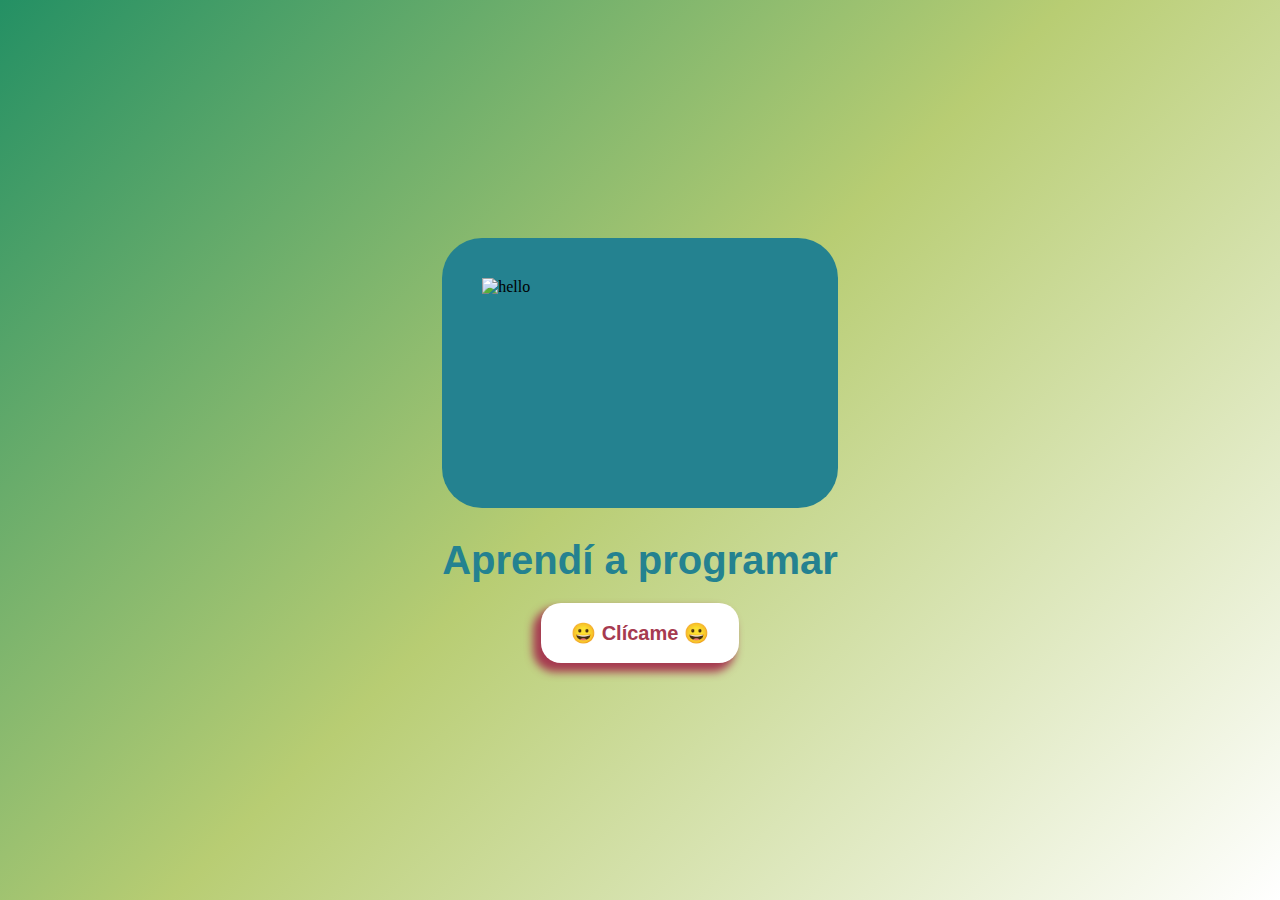
==== mision-2/index.html @ 223a26aa "agrega mision 2" ====
<!DOCTYPE html>
<html lang="en">
  <head>
    <meta charset="UTF-8" />
    <meta name="viewport" content="width=device-width, initial-scale=1.0" />
    <link rel="stylesheet" href="./style.css">
    <title>Manipulacion elementos del DOM</title>
  </head>
  <body>
    <img class="hello" src="https://encrypted-tbn0.gstatic.com/images?q=tbn:ANd9GcQYnpC5h3Mj4V75Arx4reTDWJmnd6jaIMrWdw27cVpaOA&s" alt="hello">
    <p>Aprendí a programar</p>
    <button>😀 Clícame 😀</button>

    <script src="./main.js"></script>
  </body>
</html>
---- mision-2/style.css ----
* {
  margin: 0;
  padding: 0;
  box-sizing: border-box;
}

body {
  background: linear-gradient(135deg, #249064 0%, #b8cd73 49%, #ffffff 100%);
  height: 100svh;
  display: grid;
  place-content: center;
}

img {
  height: 270px;
  object-fit: contain;
  background-color: #248290;
  padding: 40px;
  border-radius: 40px;
  margin-bottom: 30px;
}

p {
  font-family: 'Gill Sans', 'Gill Sans MT', Calibri, 'Trebuchet MS', sans-serif;
  font-size: 40px;
  text-align: center;
  font-weight: bold;
  color: #248290;
  margin-bottom: 20px;
}

button {
  width: 50%;
  justify-self: center;
  height: 60px;
  border-radius: 20px;
  font-size: 20px;
  font-weight: bold;
  border: none;
  background-color: #ffffff;
  color: #A63A50;
  box-shadow: -6px 7px 8px 2px;
  cursor: pointer;
}

button:active {
  transform: scale(0.94);
}
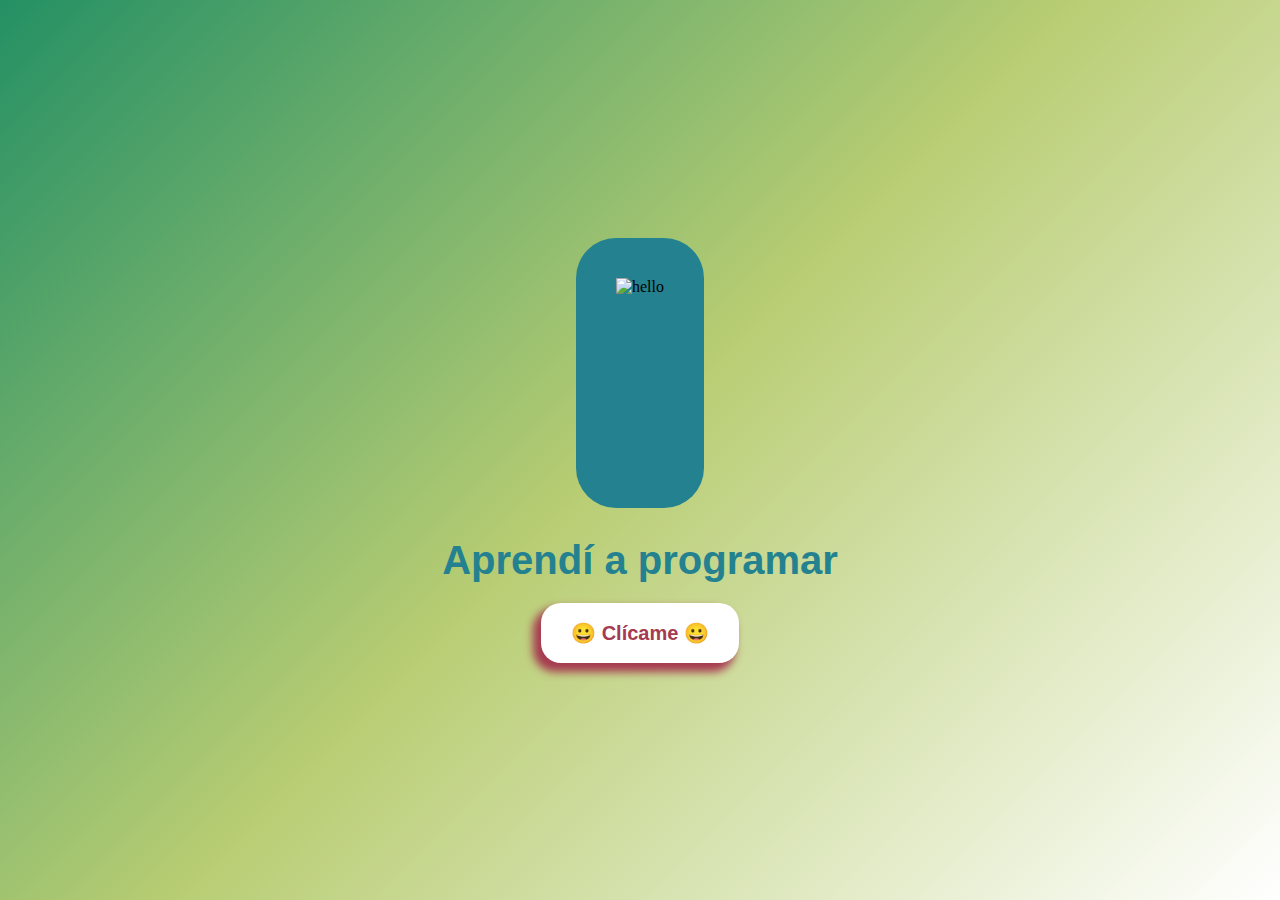
==== commit 8fc38e4e: "Add files via upload" ====
--- a/mision-2/index.html
+++ b/mision-2/index.html
@@ -1,16 +1,16 @@
-<!DOCTYPE html>
-<html lang="en">
-  <head>
-    <meta charset="UTF-8" />
-    <meta name="viewport" content="width=device-width, initial-scale=1.0" />
-    <link rel="stylesheet" href="./style.css">
-    <title>Manipulacion elementos del DOM</title>
-  </head>
-  <body>
-    <img class="hello" src="https://encrypted-tbn0.gstatic.com/images?q=tbn:ANd9GcQYnpC5h3Mj4V75Arx4reTDWJmnd6jaIMrWdw27cVpaOA&s" alt="hello">
-    <p>Aprendí a programar</p>
-    <button>😀 Clícame 😀</button>
-
-    <script src="./main.js"></script>
-  </body>
-</html>
+<!DOCTYPE html>
+<html lang="en">
+  <head>
+    <meta charset="UTF-8" />
+    <meta name="viewport" content="width=device-width, initial-scale=1.0" />
+    <link rel="stylesheet" href="./style.css">
+    <title>Manipulacion elementos del DOM</title>
+  </head>
+  <body>
+    <img class="hello" src="https://encrypted-tbn0.gstatic.com/images?q=tbn:ANd9GcQYnpC5h3Mj4V75Arx4reTDWJmnd6jaIMrWdw27cVpaOA&s" alt="hello">
+    <p>Aprendí a programar</p>
+    <button>😀 Clícame 😀</button>
+
+    <script src="./main.js"></script>
+  </body>
+</html>
--- a/mision-2/style.css
+++ b/mision-2/style.css
@@ -1,48 +1,49 @@
-* {
-  margin: 0;
-  padding: 0;
-  box-sizing: border-box;
-}
-
-body {
-  background: linear-gradient(135deg, #249064 0%, #b8cd73 49%, #ffffff 100%);
-  height: 100svh;
-  display: grid;
-  place-content: center;
-}
-
-img {
-  height: 270px;
-  object-fit: contain;
-  background-color: #248290;
-  padding: 40px;
-  border-radius: 40px;
-  margin-bottom: 30px;
-}
-
-p {
-  font-family: 'Gill Sans', 'Gill Sans MT', Calibri, 'Trebuchet MS', sans-serif;
-  font-size: 40px;
-  text-align: center;
-  font-weight: bold;
-  color: #248290;
-  margin-bottom: 20px;
-}
-
-button {
-  width: 50%;
-  justify-self: center;
-  height: 60px;
-  border-radius: 20px;
-  font-size: 20px;
-  font-weight: bold;
-  border: none;
-  background-color: #ffffff;
-  color: #A63A50;
-  box-shadow: -6px 7px 8px 2px;
-  cursor: pointer;
-}
-
-button:active {
-  transform: scale(0.94);
+* {
+  margin: 0;
+  padding: 0;
+  box-sizing: border-box;
+}
+
+body {
+  background: linear-gradient(135deg, #249064 0%, #b8cd73 49%, #ffffff 100%);
+  height: 100svh;
+  display: grid;
+  place-content: center;
+}
+
+img {
+  margin: 0 auto;
+  height: 270px;
+  object-fit: contain;
+  background-color: #248290;
+  padding: 40px;
+  border-radius: 40px;
+  margin-bottom: 30px;
+}
+
+p {
+  font-family: 'Gill Sans', 'Gill Sans MT', Calibri, 'Trebuchet MS', sans-serif;
+  font-size: 40px;
+  text-align: center;
+  font-weight: bold;
+  color: #248290;
+  margin-bottom: 20px;
+}
+
+button {
+  width: 50%;
+  justify-self: center;
+  height: 60px;
+  border-radius: 20px;
+  font-size: 20px;
+  font-weight: bold;
+  border: none;
+  background-color: #ffffff;
+  color: #A63A50;
+  box-shadow: -6px 7px 8px 2px;
+  cursor: pointer;
+}
+
+button:active {
+  transform: scale(0.94);
 }